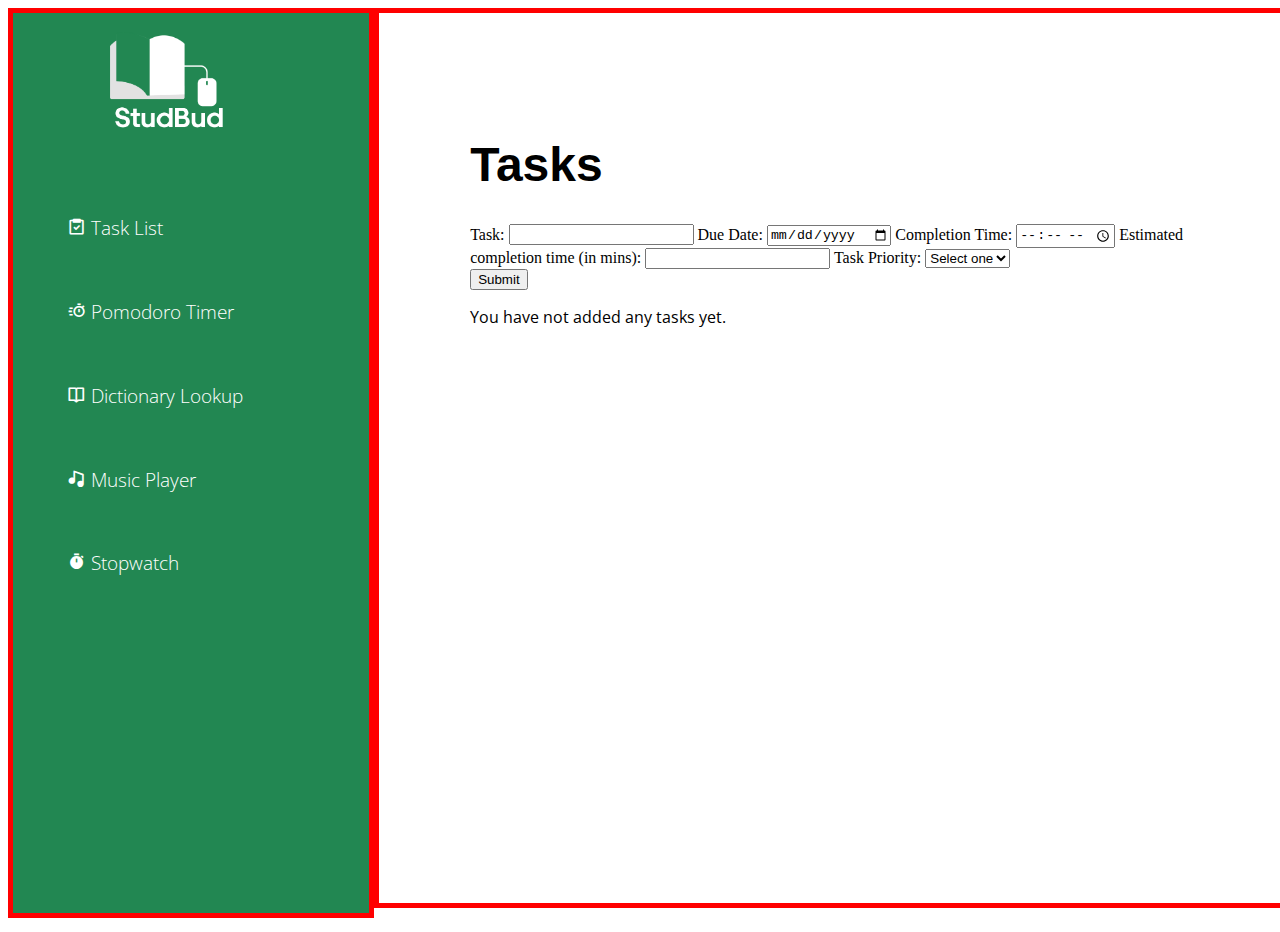
==== public/index.html @ 483208fe "Working tasklist, music, dictionary, stopwatch" ====
<!DOCTYPE html>
<html>

<head>
  <meta charset="utf-8">
  <meta name="viewport" content="width=device-width">
  <title>replit</title>
  <link href="styles/styles.css" rel="stylesheet" type="text/css" />
  <link href='https://unpkg.com/boxicons@2.1.2/css/boxicons.min.css' rel='stylesheet'>
</head>

<body>
  <div class="container">
    <div class="nav">
     <ul>
        <a class="navbar-brand" href="index.html">   
          <img src="studbud.png" class="logo-image" alt="ILF logo" >
        </a>   
        <li> <a href="index.html"> <i class='bx bx-task'></i> Task List </a> </li>
        <li><a href="pomodoro.html"> <i class='bx bx-timer' ></i> Pomodoro Timer</a></li>
        <li><a href="dictionary.html"><i class='bx bx-book-open' ></i> Dictionary Lookup</a></li>
        <li><a href="music.html"><i class='bx bxs-music'></i> Music Player</a></li>
        <li><a href="stopwatch.html"><i class='bx bxs-stopwatch' ></i> Stopwatch</a></li>
      </ul> 
    </div>
    
    <div class="main">
     
        <h1 class="moduletitle"> Tasks</h1>
            <div id="task-grid">
                <form id="taskform">
                    <label for="task">Task:</label>
                    <input type="text" name="task" id="taskInput" required>

                    <!-- Date input -->
                    <label for="dueDate">Due Date: </label>
                    <input type="date" name="dueDate" id="dueDateInput">

                    <!-- Time input -->
                    <label for="completionTime">Completion Time: </label>
                    <input type="time" name="completionTime" id="completionTimeInput">

                    <label for="estimatedTime">Estimated completion time (in mins):</label>
                    <input type="number" name="estimatedTime" id="estimatedTimeInput">
                    <!-- Priority -->


                    <label for="priority">Task Priority:</label>
                    <select name="prority" id="priorityInput">
                        <option value="">Select one</option>
                        <option value="Low">Low</option>
                        <option value="Medium">Medium</option>
                        <option value="High">High</option>
                    </select>

                    <br>

                    <button type="submit">Submit</button>
                </form>
                <div id="tasklist">
                    <p id="emptyList">You have not added any tasks yet.</p>
                    <ul id="tasklist"></ul>
                </div>
            </div>

    
    </div>
    
    </div>
    <script src="tasklist.js"></script>
    </body>
    </html>
---- public/styles/styles.css ----
@import url(tasklist.css);
@import url(stopwatch.css);
@import url(dictionary.css);
@import url('https://fonts.googleapis.com/css2?family=Open+Sans:wght@600&display=swap');


.main {
  border-style: solid;
  border-width: 5px;
  border-color: red;
}

h1, h2, p, li {
  font-family: 'Open Sans', sans-serif;
}

/* Nav Bar */
.logo-image {
  width: 60%;
  display: block;
  margin: 0 auto;
}
.nav {
  border-style: solid;
  border-width: 5px;
  border-color: red;
}



.container {
  height: 100%;
}

.nav ul {
  font-weight: 300;
  font-size: 1.5vmax;
  list-style-type: none;
  width: 80%;
  height: 100%;
  
  
}

.nav li a {
  display: block;
  color: #FFFFFF;
  padding: 10% 5%;
  text-decoration: none;
  position: relative;

}

.nav {
  background-color: #228752;
  height: 100%;
  
  
}

/* Nav Hover */
li a:hover {
  background-color: #103c1633;
  color: #ffff
  position: absolute;
  border-radius: 25px;
}
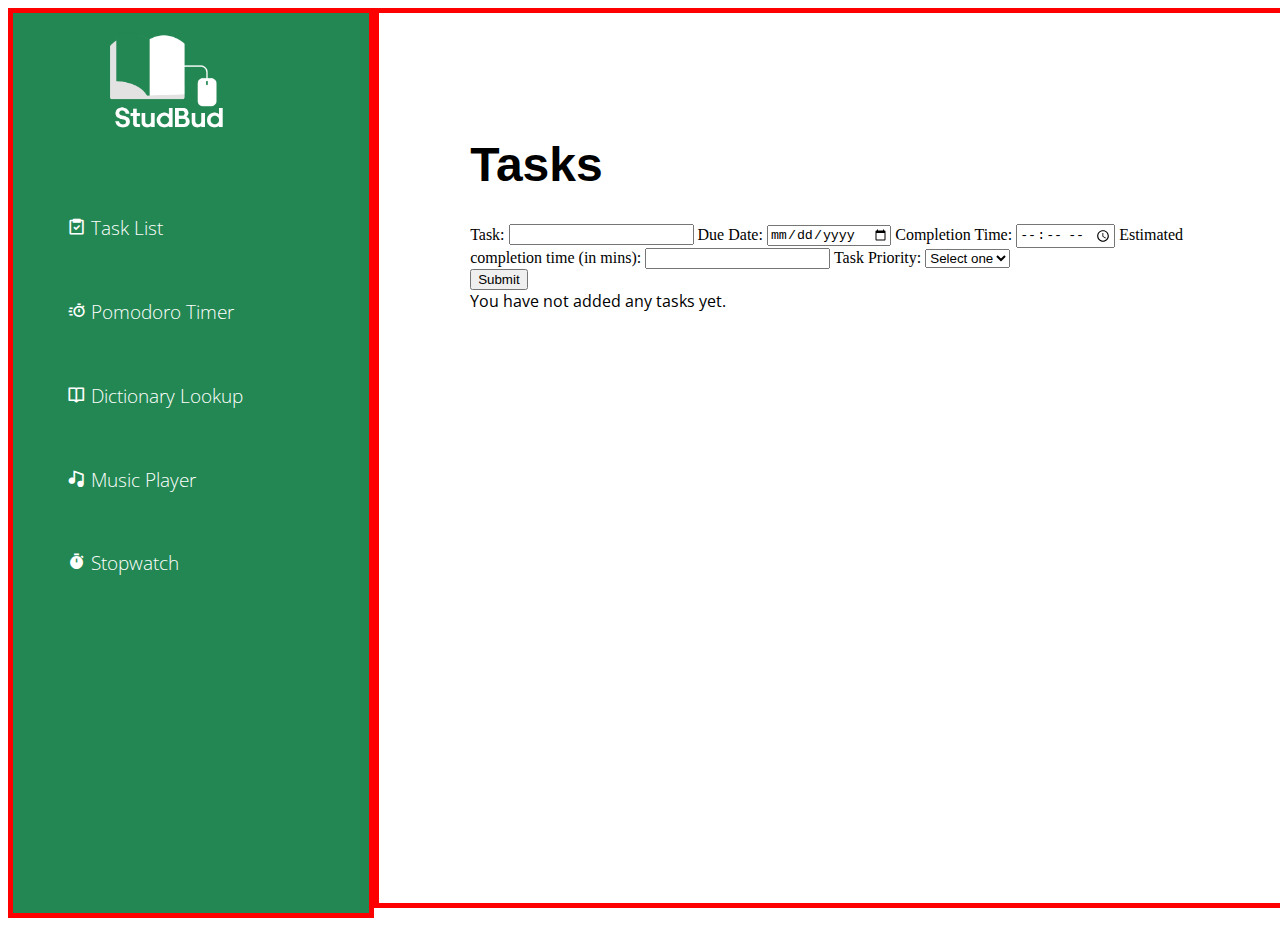
==== commit eab123fb: "pomodoro timer" ====
--- a/public/index.html
+++ b/public/index.html
@@ -4,7 +4,7 @@
 <head>
   <meta charset="utf-8">
   <meta name="viewport" content="width=device-width">
-  <title>replit</title>
+  <title>StudBud</title>
   <link href="styles/styles.css" rel="stylesheet" type="text/css" />
   <link href='https://unpkg.com/boxicons@2.1.2/css/boxicons.min.css' rel='stylesheet'>
 </head>
--- a/public/styles/styles.css
+++ b/public/styles/styles.css
@@ -1,6 +1,9 @@
 @import url(tasklist.css);
 @import url(stopwatch.css);
 @import url(dictionary.css);
+@import url(pomodoro.css);
+
+
 @import url('https://fonts.googleapis.com/css2?family=Open+Sans:wght@600&display=swap');
 
 
@@ -26,8 +29,6 @@
   border-color: red;
 }
 
-
-
 .container {
   height: 100%;
 }
@@ -38,8 +39,6 @@
   list-style-type: none;
   width: 80%;
   height: 100%;
-  
-  
 }
 
 .nav li a {
@@ -54,14 +53,12 @@
 .nav {
   background-color: #228752;
   height: 100%;
-  
-  
 }
 
-/* Nav Hover */
+/* Nav Hover
 li a:hover {
   background-color: #103c1633;
-  color: #ffff
+  color: #ffff;
   position: absolute;
   border-radius: 25px;
-}+} */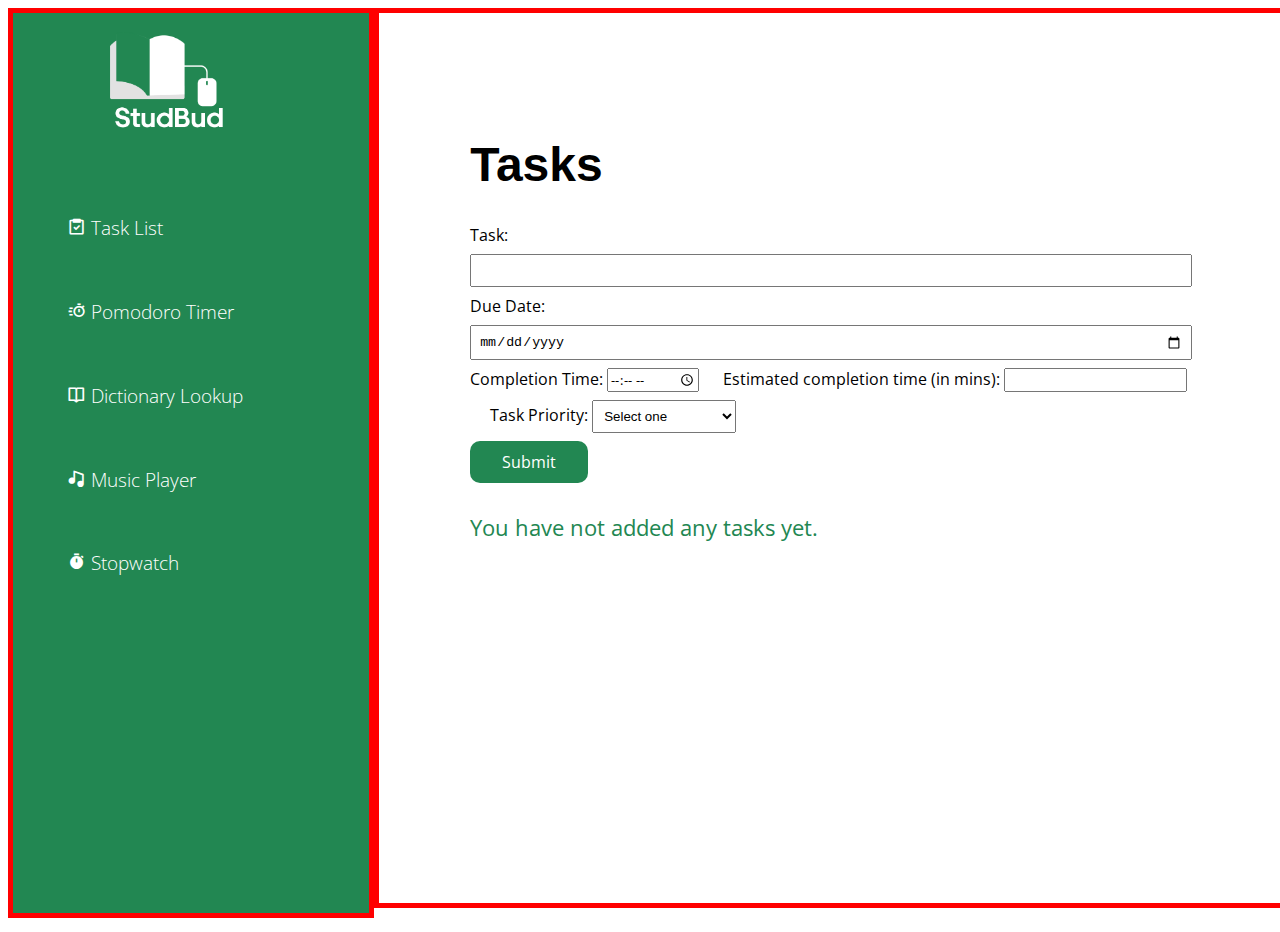
==== commit ad1f86e9: "Aesthetic changes" ====
--- a/public/index.html
+++ b/public/index.html
@@ -26,47 +26,46 @@
     
     <div class="main">
      
-        <h1 class="moduletitle"> Tasks</h1>
-            <div id="task-grid">
-                <form id="taskform">
-                    <label for="task">Task:</label>
-                    <input type="text" name="task" id="taskInput" required>
+      <h1 class="moduletitle"> Tasks</h1>
+      <div id="task-grid">
+          <form id="taskform">
+              <label class="inputTitle" for="task">Task:</label>
+              <input type="text" name="task" class="inputField" required>
 
-                    <!-- Date input -->
-                    <label for="dueDate">Due Date: </label>
-                    <input type="date" name="dueDate" id="dueDateInput">
+              <!-- Date input -->
+              <label class="inputTitle" for="dueDate">Due Date: </label>
+              <input type="date" name="dueDate" class="inputField">
 
-                    <!-- Time input -->
-                    <label for="completionTime">Completion Time: </label>
-                    <input type="time" name="completionTime" id="completionTimeInput">
+              <!-- Time input -->
+              <label class="inputTitle" for="completionTime">Completion Time: </label>
+              <input class="inputTitle" type="time" name="completionTime" class="inputField">
 
-                    <label for="estimatedTime">Estimated completion time (in mins):</label>
-                    <input type="number" name="estimatedTime" id="estimatedTimeInput">
-                    <!-- Priority -->
+              <label class="inputTitle" id="completion" for="estimatedTime">Estimated completion time (in mins):</label>
+              <input class="inputTitle" type="number" name="estimatedTime" class="inputField">
+              
+            <!-- Priority -->
+              <label class="inputTitle" id="priority" for="priority">Task Priority:</label>
+              <select name="prority" class="inputField" id="priorityInput">
+                  <option value="">Select one</option>
+                  <option value="Low">Low</option>
+                  <option value="Medium">Medium</option>
+                  <option value="High">High</option>
+              </select>
+
+              <br>
+
+              <button type="submit" id="taskSubmit">Submit</button>
+          </form>
+          <div id="tasklist">
+              <p id="emptyList">You have not added any tasks yet.</p>
+              <ul id="tasklist"></ul>
+          </div>
+      </div>
 
 
-                    <label for="priority">Task Priority:</label>
-                    <select name="prority" id="priorityInput">
-                        <option value="">Select one</option>
-                        <option value="Low">Low</option>
-                        <option value="Medium">Medium</option>
-                        <option value="High">High</option>
-                    </select>
+</div>
 
-                    <br>
-
-                    <button type="submit">Submit</button>
-                </form>
-                <div id="tasklist">
-                    <p id="emptyList">You have not added any tasks yet.</p>
-                    <ul id="tasklist"></ul>
-                </div>
-            </div>
-
-    
-    </div>
-    
-    </div>
+</div>
     <script src="tasklist.js"></script>
     </body>
     </html>--- a/public/styles/styles.css
+++ b/public/styles/styles.css
@@ -47,7 +47,6 @@
   padding: 10% 5%;
   text-decoration: none;
   position: relative;
-
 }
 
 .nav {
@@ -55,10 +54,9 @@
   height: 100%;
 }
 
-/* Nav Hover
 li a:hover {
   background-color: #103c1633;
   color: #ffff;
-  position: absolute;
-  border-radius: 25px;
-} */+  border-radius: 20px;
+  transition: background-color 0.2s;
+}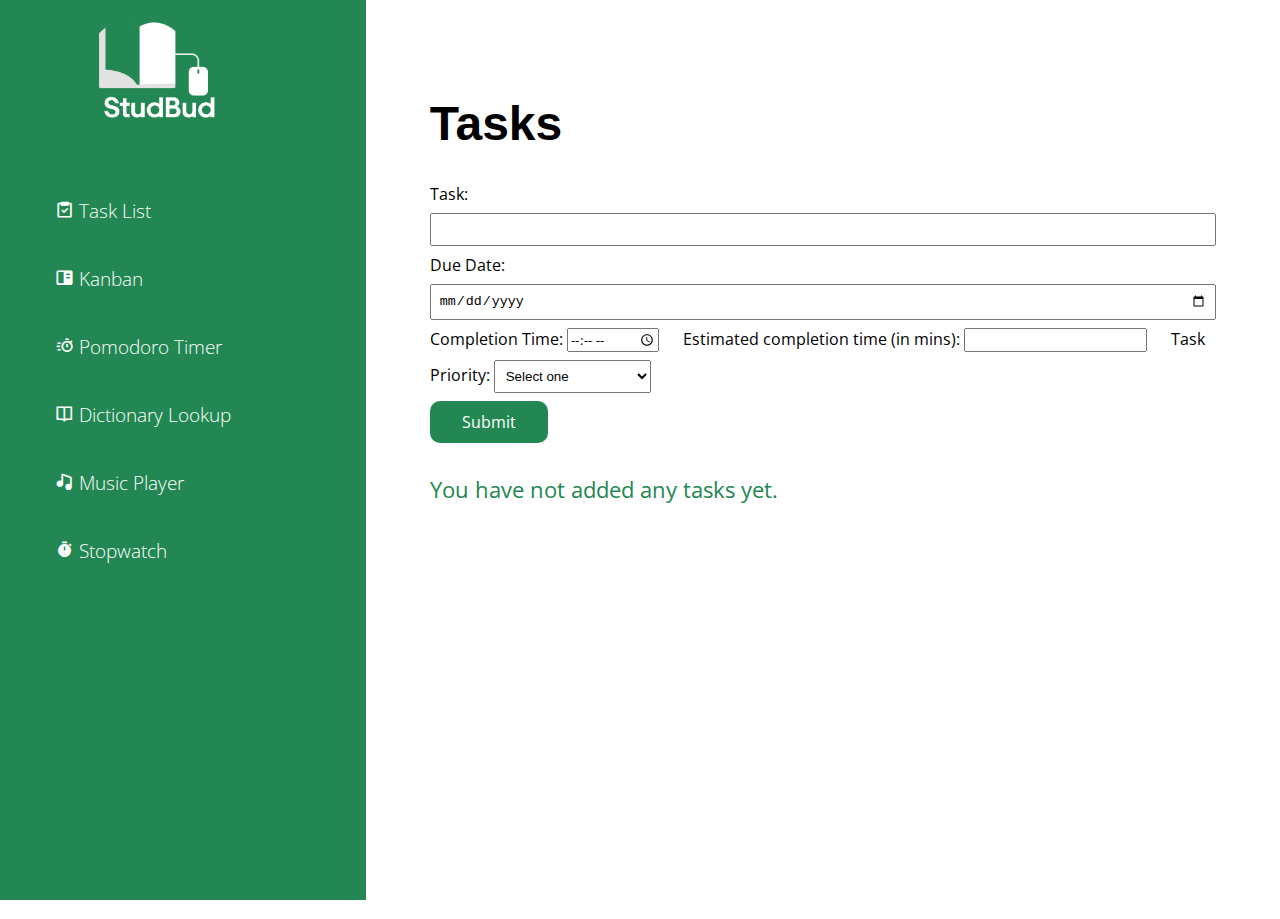
==== commit 97c28f7e: "markdown README" ====
--- a/public/index.html
+++ b/public/index.html
@@ -5,6 +5,7 @@
   <meta charset="utf-8">
   <meta name="viewport" content="width=device-width">
   <title>StudBud</title>
+  <link rel="icon" type="image/x-icon" href="icon.png">
   <link href="styles/styles.css" rel="stylesheet" type="text/css" />
   <link href='https://unpkg.com/boxicons@2.1.2/css/boxicons.min.css' rel='stylesheet'>
 </head>
@@ -17,6 +18,7 @@
           <img src="studbud.png" class="logo-image" alt="ILF logo" >
         </a>   
         <li> <a href="index.html"> <i class='bx bx-task'></i> Task List </a> </li>
+        <li> <a href="kanban.html"> <i class='bx bxs-book-content'></i> Kanban </a> </li>
         <li><a href="pomodoro.html"> <i class='bx bx-timer' ></i> Pomodoro Timer</a></li>
         <li><a href="dictionary.html"><i class='bx bx-book-open' ></i> Dictionary Lookup</a></li>
         <li><a href="music.html"><i class='bx bxs-music'></i> Music Player</a></li>
--- a/public/styles/styles.css
+++ b/public/styles/styles.css
@@ -2,15 +2,14 @@
 @import url(stopwatch.css);
 @import url(dictionary.css);
 @import url(pomodoro.css);
+@import url(kanban.css);
 
 
 @import url('https://fonts.googleapis.com/css2?family=Open+Sans:wght@600&display=swap');
 
 
 .main {
-  border-style: solid;
-  border-width: 5px;
-  border-color: red;
+  padding: 7%;
 }
 
 h1, h2, p, li {
@@ -23,11 +22,7 @@
   display: block;
   margin: 0 auto;
 }
-.nav {
-  border-style: solid;
-  border-width: 5px;
-  border-color: red;
-}
+
 
 .container {
   height: 100%;
@@ -44,7 +39,7 @@
 .nav li a {
   display: block;
   color: #FFFFFF;
-  padding: 10% 5%;
+  padding: 7% 5%;
   text-decoration: none;
   position: relative;
 }
@@ -52,6 +47,7 @@
 .nav {
   background-color: #228752;
   height: 100%;
+  position: sticky;
 }
 
 li a:hover {
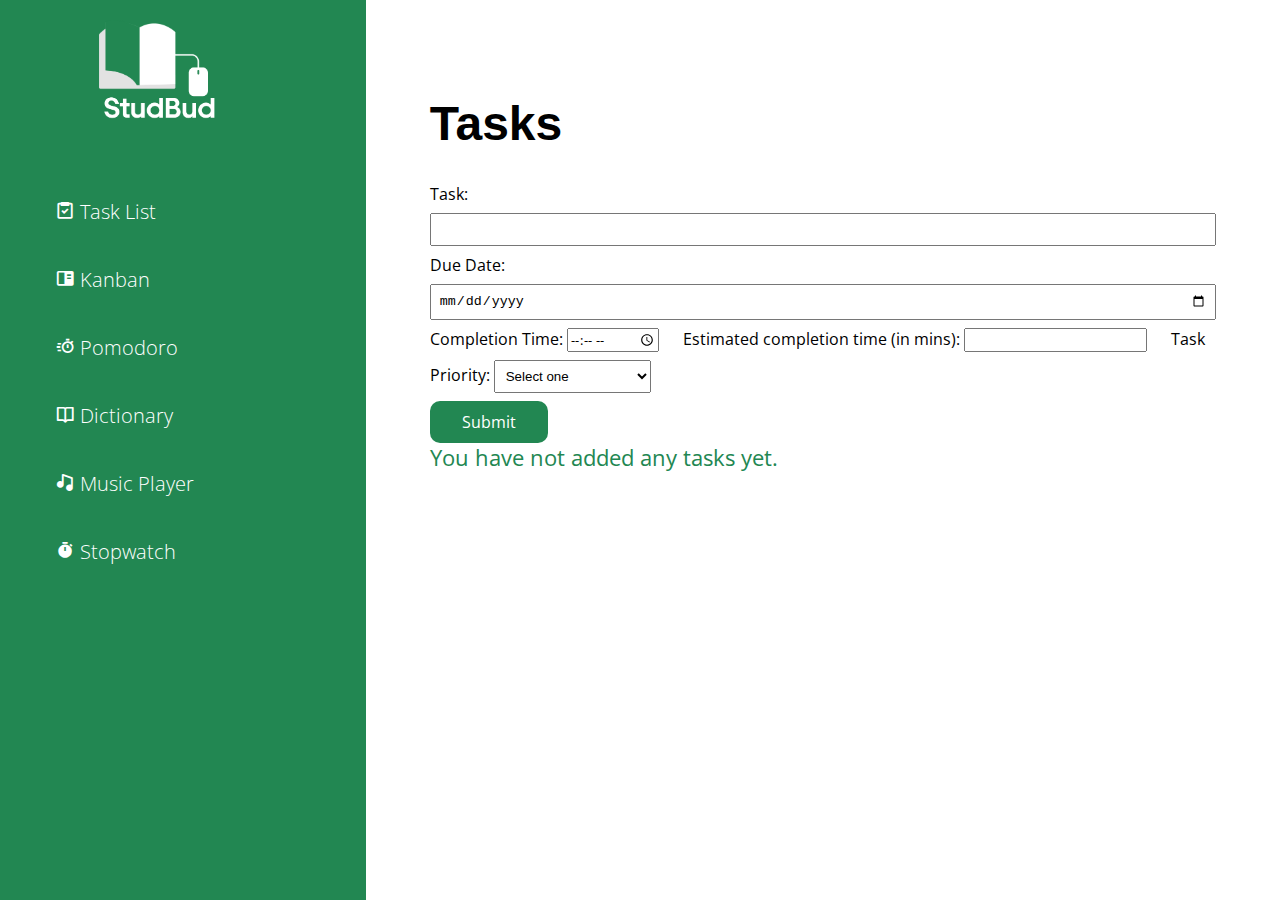
==== commit 47ba9658: "Resposive navigation panel, markdown - updates" ====
--- a/public/index.html
+++ b/public/index.html
@@ -17,12 +17,12 @@
         <a class="navbar-brand" href="index.html">   
           <img src="studbud.png" class="logo-image" alt="ILF logo" >
         </a>   
-        <li> <a href="index.html"> <i class='bx bx-task'></i> Task List </a> </li>
-        <li> <a href="kanban.html"> <i class='bx bxs-book-content'></i> Kanban </a> </li>
-        <li><a href="pomodoro.html"> <i class='bx bx-timer' ></i> Pomodoro Timer</a></li>
-        <li><a href="dictionary.html"><i class='bx bx-book-open' ></i> Dictionary Lookup</a></li>
-        <li><a href="music.html"><i class='bx bxs-music'></i> Music Player</a></li>
-        <li><a href="stopwatch.html"><i class='bx bxs-stopwatch' ></i> Stopwatch</a></li>
+        <li> <a href="index.html"> <i class='bx bx-task'></i> <p class="navtext"> Task List </p></a> </li>
+        <li> <a href="kanban.html"> <i class='bx bxs-book-content'></i><p class="navtext"> Kanban </p></a> </li>
+        <li><a href="pomodoro.html"> <i class='bx bx-timer' ></i> <p class="navtext"> Pomodoro </p></a></li>
+        <li><a href="dictionary.html"><i class='bx bx-book-open' ></i> <p class="navtext"> Dictionary </p></a></li>
+        <li><a href="music.html"><i class='bx bxs-music'></i> <p class="navtext"> Music Player </p></a></li>
+        <li><a href="stopwatch.html"><i class='bx bxs-stopwatch' ></i> <p class="navtext"> Stopwatch </p></a></li>
       </ul> 
     </div>
     
--- a/public/styles/styles.css
+++ b/public/styles/styles.css
@@ -30,7 +30,7 @@
 
 .nav ul {
   font-weight: 300;
-  font-size: 1.5vmax;
+  font-size: 20px;
   list-style-type: none;
   width: 80%;
   height: 100%;
@@ -44,6 +44,10 @@
   position: relative;
 }
 
+p {
+  display: inline;
+}
+
 .nav {
   background-color: #228752;
   height: 100%;
@@ -55,4 +59,16 @@
   color: #ffff;
   border-radius: 20px;
   transition: background-color 0.2s;
+}
+
+
+/* Responsive side bar */
+@media only screen and (max-width: 600px) {
+  .navtext {
+      display: none;
+  }
+
+  .nav ul {
+    font-size: 35px;
+  }
 }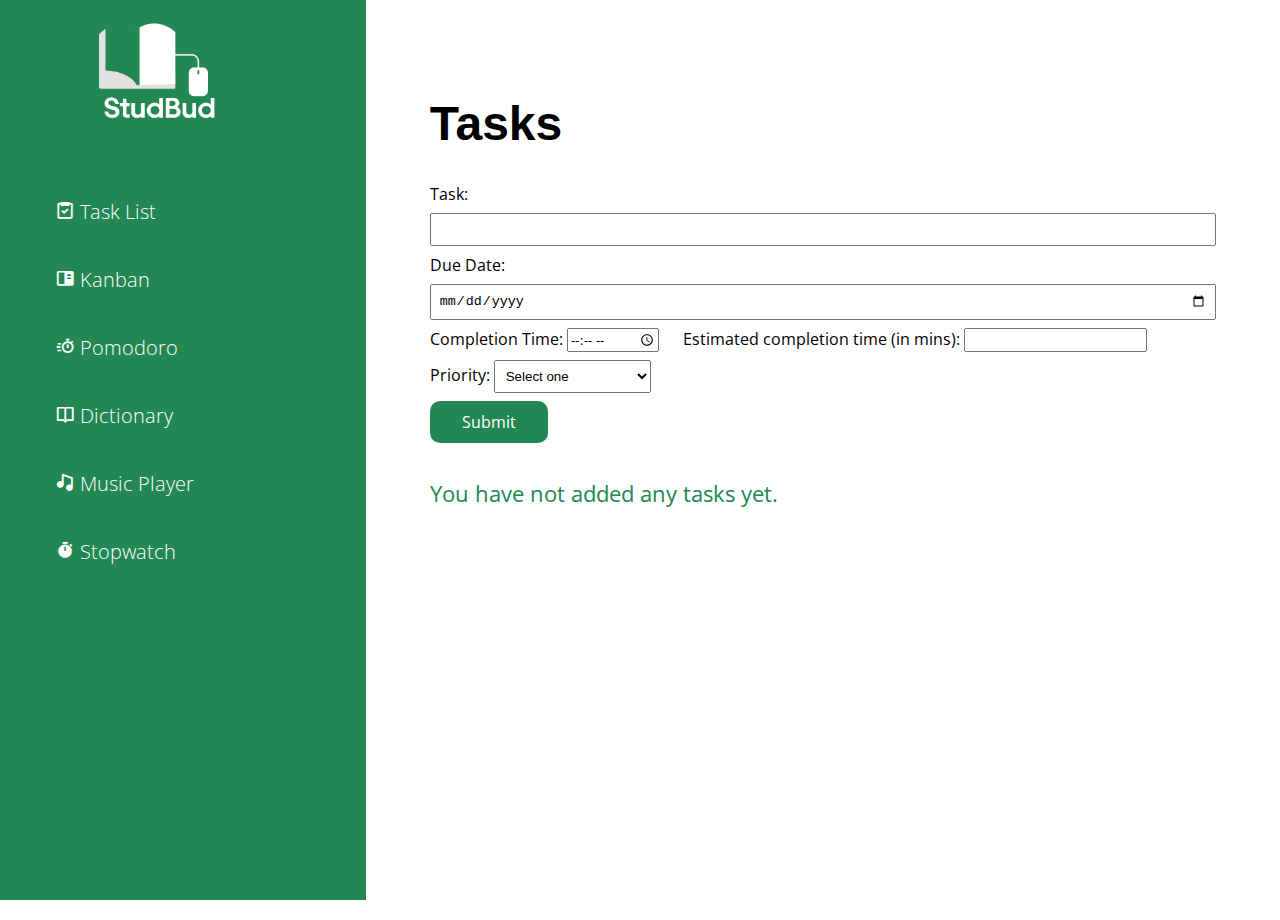
==== commit 0a4a0bb1: "Responsive changes for kanban and pomodoro" ====
--- a/public/index.html
+++ b/public/index.html
@@ -44,9 +44,9 @@
 
               <label class="inputTitle" id="completion" for="estimatedTime">Estimated completion time (in mins):</label>
               <input class="inputTitle" type="number" name="estimatedTime" class="inputField">
-              
+
             <!-- Priority -->
-              <label class="inputTitle" id="priority" for="priority">Task Priority:</label>
+              <label class="inputTitle" id="priority" for="priority">ㅤ Priority:</label>
               <select name="prority" class="inputField" id="priorityInput">
                   <option value="">Select one</option>
                   <option value="Low">Low</option>
@@ -54,10 +54,13 @@
                   <option value="High">High</option>
               </select>
 
-              <br>
-
+              
+            <br>
               <button type="submit" id="taskSubmit">Submit</button>
           </form>
+            <br>
+            <br>
+            
           <div id="tasklist">
               <p id="emptyList">You have not added any tasks yet.</p>
               <ul id="tasklist"></ul>
